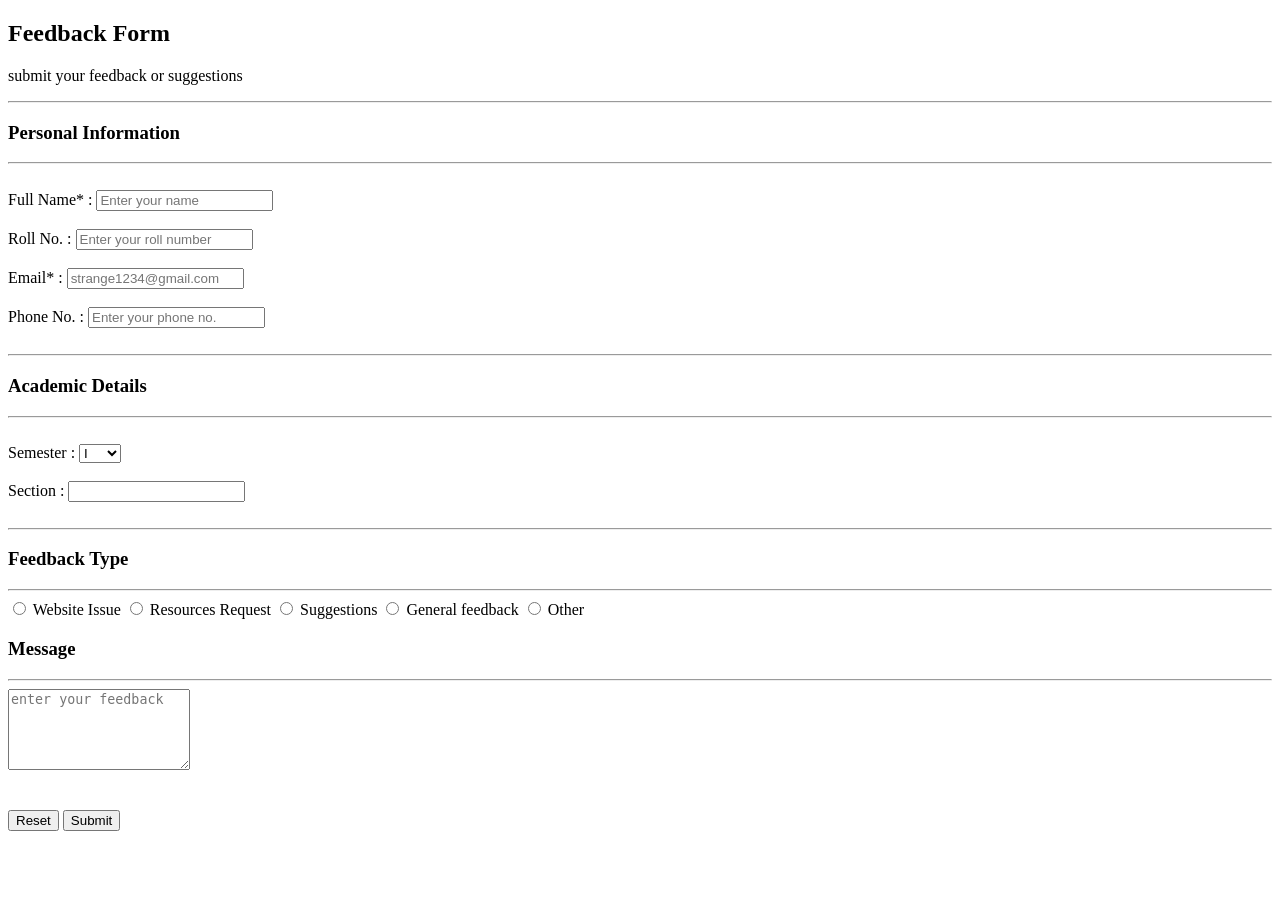
==== feedbackform.html @ 7c56cf64 "first commit" ====
<!DOCTYPE html>
<html lang="en">
<head>
    <meta charset="UTF-8">
    <meta name="viewport" content="width=device-width, initial-scale=1.0">
    <title>Feedback Form</title>
</head>
<body>
    <h2>Feedback Form</h2>
    <p> submit your feedback or suggestions</p>
    <hr>
    <form method="post">
        <h3>Personal Information</h3>
            <hr>
            <br>
            <div>
                <label for="fname">Full Name* : </label>
                <input type="text" id="fname" name="fname" placeholder="Enter your name" required>
            </div>
            <br>
            <div>
                <label for="rollno">Roll No. :</label>
                <input type="text" id="rollno" name="rollno" placeholder="Enter your roll number">
            </div>
            <br>
            <div>
                <label>Email* :</label>
                <input type="email" placeholder="strange1234@gmail.com" required>
            </div>
            <br>
            <div>
                <label>Phone No. :</label>
                <input type="text" placeholder="Enter your phone no.">
            </div>
            <br>
            <hr>
        <h3>Academic Details</h3>
            <hr>
            <br>
            <div>
                <label for="semester">Semester : </label>
                <select id="semester" name="semester">
                    <option>I</option>
                    <option>II</option>
                    <option>III</option>
                    <option>IV</option>
                    <option>V</option>
                    <option>VI</option>
                    <option>VII</option>
                    <option>VIII</option>
                </select>
            </div>
            <br>
            <div>
                <label for="section">Section :</label>
                <input type="text" id="section" maxlength="3">
            </div>
            <br>
            <hr>
        <h3>Feedback Type</h3>
            <hr>
            <div>
                <label for="feedback_type">
                <input type="radio" id="feedback_type" name="feedback_type" value="website_issue">
                Website Issue
                </label>
                <label for="feedback_type">
                <input type="radio" id="feedback_type" name="feedback_type" value="Resources request">
                Resources Request
                </label>
                <label for="feedback_type">
                <input type="radio" id="feedback_type" name="feedback_type" value="Suggestions">
                Suggestions
                </label>
                <label for="feedback_type">
                <input type="radio" id="feedback_type" name="feedback_type" value="General_Feedback">
                General feedback
                </label>
                <label for="feedback_type">
                <input type="radio" id="feedback_type" name="feedback_type" value="Other">
                Other
                </label>   
            </div>
        <h3>Message</h3>
            <hr>
            <div>
                <!-- <label for="message">12</label> -->
                <textarea id="message" name="message" rows="5" maxlength="500" placeholder="enter your feedback"></textarea>
            </div>
            <br>
        <br>
        <span>
            <input type="reset">
        </span>
        <span>
            <input type="submit">
        </span>
    </form>
</body>
</html>
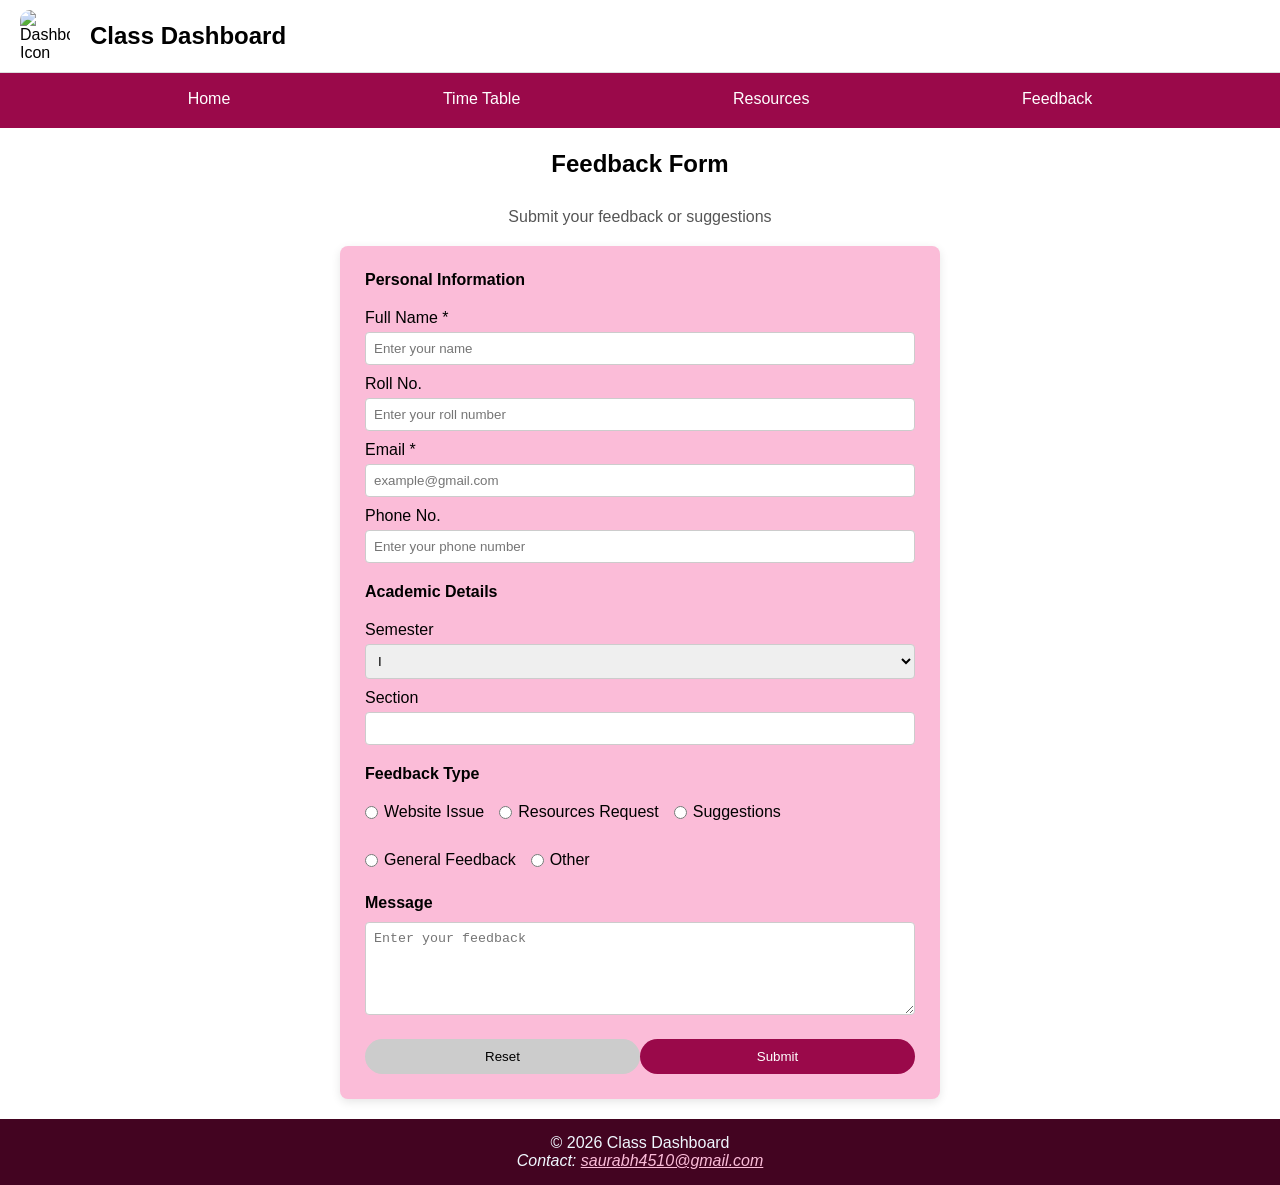
==== commit 3e6b5dac: "first commit" ====
--- a/feedbackform.html
+++ b/feedbackform.html
@@ -4,41 +4,53 @@
     <meta charset="UTF-8">
     <meta name="viewport" content="width=device-width, initial-scale=1.0">
     <title>Feedback Form</title>
+    <link rel="stylesheet" href="styles.css">
 </head>
 <body>
-    <h2>Feedback Form</h2>
-    <p> submit your feedback or suggestions</p>
-    <hr>
-    <form method="post">
-        <h3>Personal Information</h3>
-            <hr>
-            <br>
-            <div>
-                <label for="fname">Full Name* : </label>
+
+<header class="title">
+    <img src="https://img.freepik.com/premium-vector/classroom-icon-simple-thin-outline_1223784-18515.jpg?w=1480" width="50" alt="Dashboard Icon">
+    <h2>Class Dashboard</h2>
+</header>
+
+<nav>
+    <ul class="navbar">
+        <li class="navbuttons"><a href="index.html">Home</a></li>
+        <li class="navbuttons"><a href="timetable.html">Time Table</a></li>
+        <li class="navbuttons"><a href="resources.html">Resources</a></li>
+        <li class="navbuttons"><a href="feedbackform.html">Feedback</a></li>
+    </ul>
+</nav>
+
+<main>
+    <h2 class="page-title">Feedback Form</h2>
+    <p class="form-subtitle">Submit your feedback or suggestions</p>
+
+    <div class="form-container">
+        <form method="post">
+
+            <!-- Personal Info -->
+            <fieldset>
+                <legend>Personal Information</legend>
+
+                <label for="fname">Full Name *</label>
                 <input type="text" id="fname" name="fname" placeholder="Enter your name" required>
-            </div>
-            <br>
-            <div>
-                <label for="rollno">Roll No. :</label>
+
+                <label for="rollno">Roll No.</label>
                 <input type="text" id="rollno" name="rollno" placeholder="Enter your roll number">
-            </div>
-            <br>
-            <div>
-                <label>Email* :</label>
-                <input type="email" placeholder="strange1234@gmail.com" required>
-            </div>
-            <br>
-            <div>
-                <label>Phone No. :</label>
-                <input type="text" placeholder="Enter your phone no.">
-            </div>
-            <br>
-            <hr>
-        <h3>Academic Details</h3>
-            <hr>
-            <br>
-            <div>
-                <label for="semester">Semester : </label>
+
+                <label for="email">Email *</label>
+                <input type="email" id="email" name="email" placeholder="example@gmail.com" required>
+
+                <label for="phone">Phone No.</label>
+                <input type="tel" id="phone" name="phone" placeholder="Enter your phone number">
+            </fieldset>
+
+            <!-- Academic -->
+            <fieldset>
+                <legend>Academic Details</legend>
+
+                <label for="semester">Semester</label>
                 <select id="semester" name="semester">
                     <option>I</option>
                     <option>II</option>
@@ -49,52 +61,47 @@
                     <option>VII</option>
                     <option>VIII</option>
                 </select>
+
+                <label for="section">Section</label>
+                <input type="text" id="section" name="section" maxlength="3">
+            </fieldset>
+
+            <!-- Feedback Type -->
+            <fieldset>
+                <legend>Feedback Type</legend>
+
+                <div class="radio-group">
+                    <label><input type="radio" name="feedback_type" value="website_issue"> Website Issue</label>
+                    <label><input type="radio" name="feedback_type" value="resources_request"> Resources Request</label>
+                    <label><input type="radio" name="feedback_type" value="suggestions"> Suggestions</label>
+                    <label><input type="radio" name="feedback_type" value="general"> General Feedback</label>
+                    <label><input type="radio" name="feedback_type" value="other"> Other</label>
+                </div>
+            </fieldset>
+
+            <!-- Message -->
+            <fieldset>
+                <legend>Message</legend>
+                <textarea id="message" name="message" rows="5" maxlength="500" placeholder="Enter your feedback"></textarea>
+            </fieldset>
+
+            <div class="form-buttons">
+                <input type="reset" class="btn secondary">
+                <input type="submit" class="btn primary">
             </div>
-            <br>
-            <div>
-                <label for="section">Section :</label>
-                <input type="text" id="section" maxlength="3">
-            </div>
-            <br>
-            <hr>
-        <h3>Feedback Type</h3>
-            <hr>
-            <div>
-                <label for="feedback_type">
-                <input type="radio" id="feedback_type" name="feedback_type" value="website_issue">
-                Website Issue
-                </label>
-                <label for="feedback_type">
-                <input type="radio" id="feedback_type" name="feedback_type" value="Resources request">
-                Resources Request
-                </label>
-                <label for="feedback_type">
-                <input type="radio" id="feedback_type" name="feedback_type" value="Suggestions">
-                Suggestions
-                </label>
-                <label for="feedback_type">
-                <input type="radio" id="feedback_type" name="feedback_type" value="General_Feedback">
-                General feedback
-                </label>
-                <label for="feedback_type">
-                <input type="radio" id="feedback_type" name="feedback_type" value="Other">
-                Other
-                </label>   
-            </div>
-        <h3>Message</h3>
-            <hr>
-            <div>
-                <!-- <label for="message">12</label> -->
-                <textarea id="message" name="message" rows="5" maxlength="500" placeholder="enter your feedback"></textarea>
-            </div>
-            <br>
-        <br>
-        <span>
-            <input type="reset">
-        </span>
-        <span>
-            <input type="submit">
-        </span>
-    </form>
+
+        </form>
+    </div>
+</main>
+
+<footer>
+    <p>&copy; <time datetime="2026">2026</time> Class Dashboard</p>
+    <address>
+        Contact:
+        <a href="mailto:saurabhsingh4510@gmail.com">saurabh4510@gmail.com</a>
+    </address>
+</footer>
+
 </body>
-</html>+</html>
+
--- a/styles.css
+++ b/styles.css
@@ -0,0 +1,366 @@
+/* Reset */
+*{
+    margin: 0;
+    padding: 0;
+    box-sizing: border-box;
+}
+
+/* Page layout */
+html, body{
+    height: 100%;
+    font-family: Arial, Helvetica, sans-serif;
+}
+
+body{
+    display: flex;
+    flex-direction: column;
+}
+
+/* Main should push footer down */
+main{
+    flex: 1;
+    padding: 20px;
+}
+
+.title {
+    display: flex;
+    align-items: center;   /* vertical alignment */
+    gap: 20px;             /* space between image and text */
+    flex-wrap: wrap;
+}
+
+.title img{
+    border-radius: 10px;
+}
+
+/* Navigation bar */
+.navbar{
+    background-color: #9A094A;
+    display: flex;
+    justify-content: center;
+    justify-content: space-evenly;
+    padding: 10px 0;
+}
+
+.navbuttons{
+    list-style: none;
+}
+
+.navbuttons a{
+    display: block;
+    text-decoration: none;
+    color: white;
+    padding: 10px 25px;
+    border-radius: 20px;
+    transition: 0.2s ease;     /* smooth hover */
+}
+
+/* Hover effect */
+.navbuttons a:hover{
+    background-color: #F990BF;
+    color: black;
+}
+
+/* Fix header at top */
+.title{
+    position: fixed;
+    top: 0;
+    left: 0;
+    width: 100%;
+    background: white;
+    z-index: 1000;
+    padding: 10px 20px;
+    border-bottom: 1px solid #ddd;
+}
+
+/* Fix navbar below header */
+.navbar{
+    position: fixed;
+    top: 70px;   /* height of header */
+    left: 0;
+    width: 100%;
+    z-index: 999;
+}
+
+/* Push page content down */
+main{
+    margin-top: 130px;   /* header + navbar height */
+}
+
+
+/* HOME PAGE  */
+
+.welcome {
+    display: flex;
+    gap: 20px;
+    margin-bottom: 30px;
+}
+
+.overview {
+    margin-bottom: 30px;
+}
+
+.cards {
+    display: flex;
+    gap: 20px;
+    margin-top: 10px;
+}
+
+.card {
+    background: #FBBCD8;
+    padding: 15px;
+    flex: 1;
+    border-radius: 6px;
+    box-shadow: 0 2px 5px rgba(0,0,0,0.1);
+}
+
+.content-area {
+    display: flex;
+    gap: 20px;
+    margin-bottom: 30px;
+}
+
+.announcements {
+    flex: 3;
+}
+
+.announcements article {
+    background: #FBBCD8;
+    padding: 15px;
+    margin-bottom: 10px;
+    border-radius: 6px;
+}
+
+.sidebar {
+    flex: 1;
+    background: #FBBCD8;
+    padding: 15px;
+    border-radius: 6px;
+}
+
+
+footer{
+    background-color: #430421;
+    color: aliceblue;
+    text-align: center;
+    padding: 15px 10px;
+}
+
+footer a{
+    color:#FBBCD8;
+}
+
+/* TIME TABLE */
+
+/* Page title */
+.page-title{
+    text-align: center;
+    margin-bottom: 20px;
+}
+
+/* Table container for centering */
+.table-container{
+    display: flex;
+    justify-content: center;
+    overflow-x: auto;
+}
+
+/* Timetable styling */
+.timetable{
+    border-collapse: collapse;
+    min-width: 900px;
+    background: white;
+    box-shadow: 0 3px 10px rgba(0,0,0,0.1);
+}
+
+/* Cells */
+.timetable th,
+.timetable td{
+    border: 1px solid #ccc;
+    padding: 12px;
+    text-align: center;
+}
+
+/* Header row */
+.timetable th{
+    background-color: #9A094A;
+    color: white;
+}
+
+/* Day column */
+.timetable th:first-child{
+    background-color: #F990BF;
+    color: black;
+}
+
+/* Lunch column */
+.lunch{
+    background-color: #FBBCD8;
+    font-weight: bold;
+}
+
+/* Row hover */
+.timetable tr:hover td{
+    background-color: #f9f2f6;
+}
+/* FORM PAGE */
+/* Form title */
+.page-title{
+    text-align: center;
+    margin-bottom: 5px;
+}
+
+.form-subtitle{
+    text-align: center;
+    margin-bottom: 20px;
+    color: #555;
+}
+
+/* Form container */
+.form-container{
+    display: flex;
+    justify-content: center;
+}
+
+form{
+    width: 100%;
+    max-width: 600px;
+    background: #FBBCD8;
+    padding: 25px;
+    border-radius: 8px;
+    box-shadow: 0 3px 10px rgba(0,0,0,0.1);
+}
+
+/* Fieldsets */
+fieldset{
+    border: none;
+    margin-bottom: 20px;
+}
+
+legend{
+    font-weight: bold;
+    margin-bottom: 10px;
+}
+
+/* Inputs */
+form label{
+    display: block;
+    margin-top: 10px;
+    margin-bottom: 5px;
+}
+
+form input,
+form select,
+form textarea{
+    width: 100%;
+    padding: 8px;
+    border: 1px solid #ccc;
+    border-radius: 4px;
+}
+
+/* Radio buttons */
+.radio-group{
+    display: flex;
+    flex-wrap: wrap;
+    gap: 15px;
+}
+
+/* Buttons */
+.form-buttons{
+    display: flex;
+    justify-content: space-between;
+    margin-top: 20px;
+}
+
+.btn{
+    padding: 10px 20px;
+    border: none;
+    border-radius: 20px;
+    cursor: pointer;
+}
+
+.primary{
+    background-color: #9A094A;
+    color: white;
+}
+
+.primary:hover{
+    background-color: #7a073a;
+}
+
+.secondary{
+    background-color: #ccc;
+}
+
+.secondary:hover{
+    background-color: #aaa;
+}
+
+/* RESOURCES PAGE */
+.page-title{
+    text-align: center;
+    margin-bottom: 30px;
+}
+
+/* Subject section */
+.subject{
+    margin-bottom: 40px;
+}
+
+.subject h2{
+    margin-bottom: 15px;
+}
+
+/* Units grid */
+.units{
+    display: flex;
+    flex-wrap: wrap;
+    gap: 20px;
+}
+
+/* Unit card */
+.unit-card{
+    background: #FBBCD8;
+    padding: 15px;
+    border-radius: 8px;
+    width: 300px;
+    box-shadow: 0 2px 6px rgba(0,0,0,0.1);
+}
+
+/* Download button */
+.download-btn{
+    display: inline-block;
+    margin: 10px 0;
+    padding: 6px 15px;
+    background-color: #9A094A;
+    color: white;
+    text-decoration: none;
+    border-radius: 20px;
+    font-size: 14px;
+}
+
+.download-btn:hover{
+    background-color: #7a073a;
+}
+
+/* Video */
+.unit-card iframe{
+    width: 100%;
+    height: 170px;
+    border: none;
+    border-radius: 6px;
+}
+
+.radio-group label{
+    display: flex;
+    align-items: center;
+    gap: 6px;
+    cursor: pointer;
+}
+
+/* Keep radio inline */
+.radio-group input[type="radio"]{
+    width: auto;
+    margin: 0;
+}
+
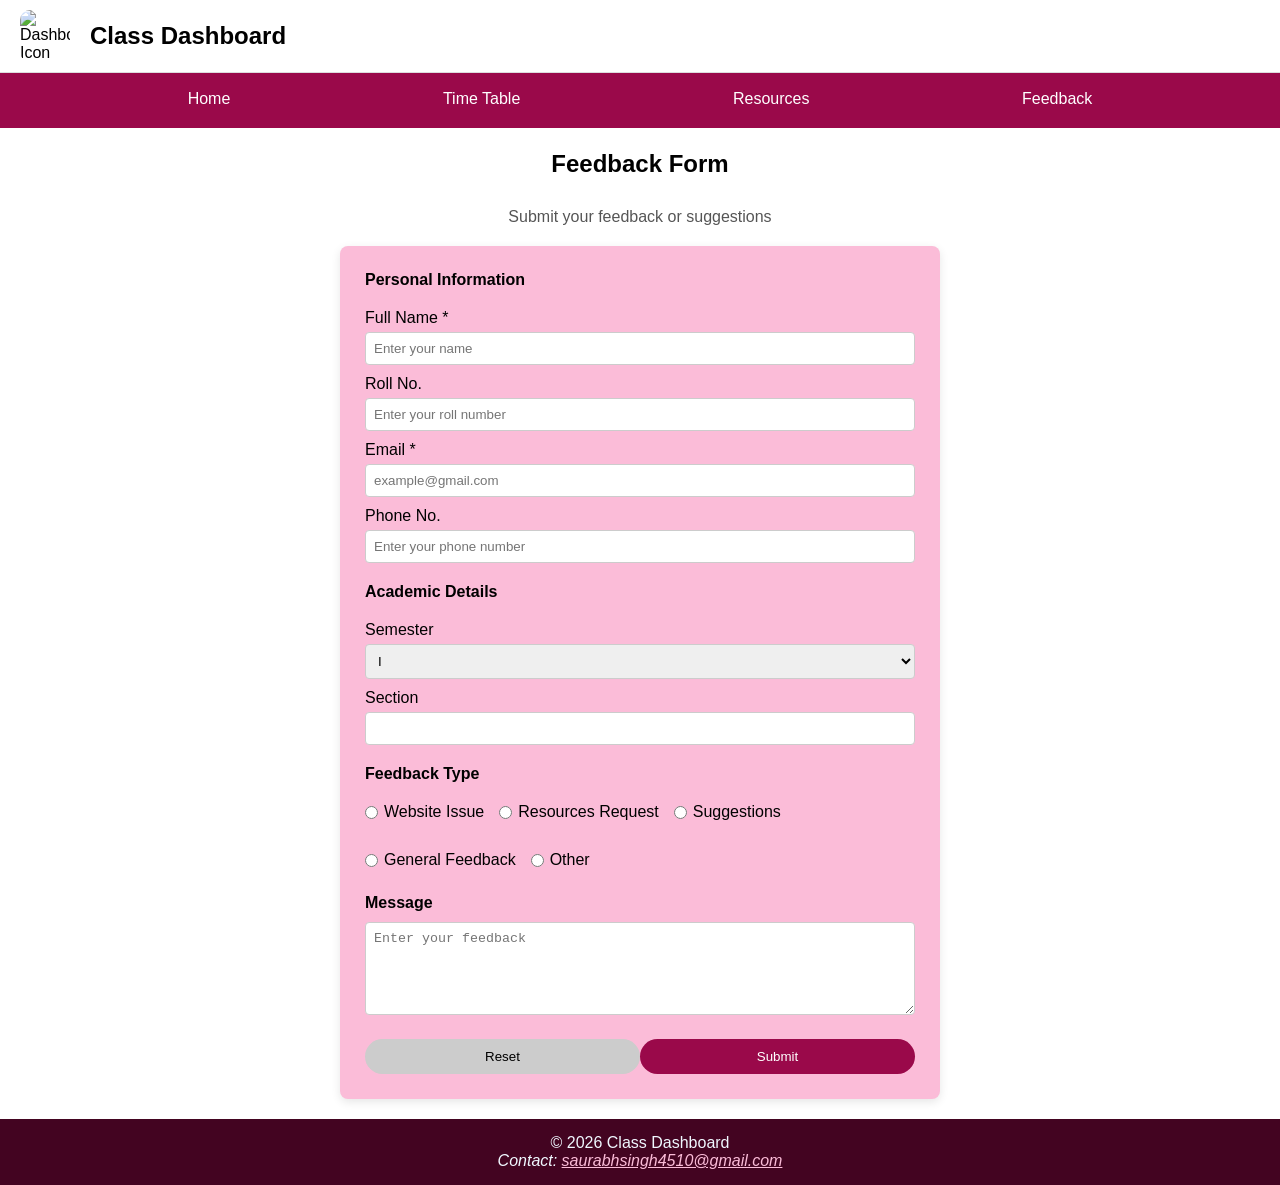
==== commit 4d193514: "Updated feedback form and homepage" ====
--- a/feedbackform.html
+++ b/feedbackform.html
@@ -63,7 +63,7 @@
                 </select>
 
                 <label for="section">Section</label>
-                <input type="text" id="section" name="section" maxlength="3">
+                <input type="text" id="section" name="section" maxlength="3" >
             </fieldset>
 
             <!-- Feedback Type -->
@@ -98,7 +98,7 @@
     <p>&copy; <time datetime="2026">2026</time> Class Dashboard</p>
     <address>
         Contact:
-        <a href="mailto:saurabhsingh4510@gmail.com">saurabh4510@gmail.com</a>
+        <a href="mailto:saurabhsingh4510@gmail.com">saurabhsingh4510@gmail.com</a>
     </address>
 </footer>
 
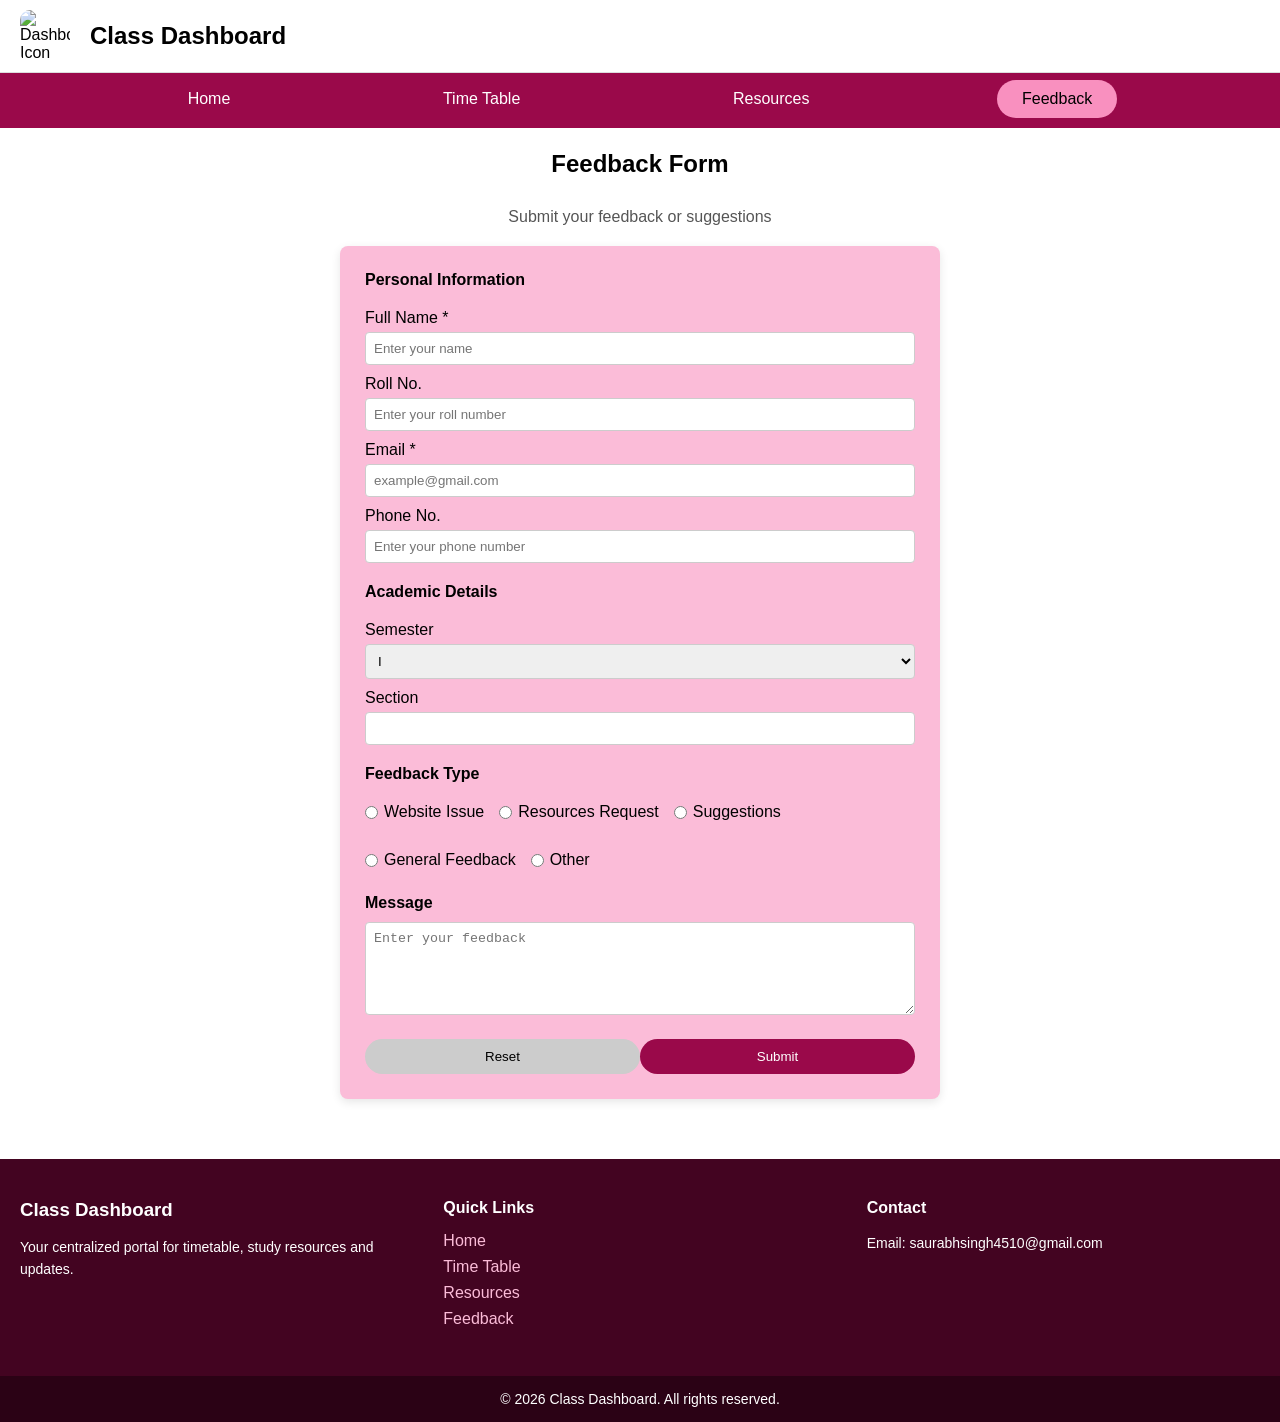
==== commit 8f79e7ca: "Updated hero section and footer and hover effect" ====
--- a/feedbackform.html
+++ b/feedbackform.html
@@ -18,7 +18,7 @@
         <li class="navbuttons"><a href="index.html">Home</a></li>
         <li class="navbuttons"><a href="timetable.html">Time Table</a></li>
         <li class="navbuttons"><a href="resources.html">Resources</a></li>
-        <li class="navbuttons"><a href="feedbackform.html">Feedback</a></li>
+        <li class="navbuttons"><a href="feedbackform.html" class="active">Feedback</a></li>
     </ul>
 </nav>
 
@@ -94,12 +94,34 @@
     </div>
 </main>
 
-<footer>
-    <p>&copy; <time datetime="2026">2026</time> Class Dashboard</p>
-    <address>
-        Contact:
-        <a href="mailto:saurabhsingh4510@gmail.com">saurabhsingh4510@gmail.com</a>
-    </address>
+<footer class="footer">
+    <div class="footer-container">
+
+        <div class="footer-col">
+            <h3>Class Dashboard</h3>
+            <p>Your centralized portal for timetable, study resources and updates.</p>
+        </div>
+
+        <div class="footer-col">
+            <h4>Quick Links</h4>
+            <ul>
+                <li><a href="index.html">Home</a></li>
+                <li><a href="timetable.html">Time Table</a></li>
+                <li><a href="resources.html">Resources</a></li>
+                <li><a href="feedbackform.html">Feedback</a></li>
+            </ul>
+        </div>
+
+        <div class="footer-col">
+            <h4>Contact</h4>
+            <p>Email: saurabhsingh4510@gmail.com</p>
+        </div>
+
+    </div>
+
+    <div class="footer-bottom">
+        <p>&copy; 2026 Class Dashboard. All rights reserved.</p>
+    </div>
 </footer>
 
 </body>
--- a/styles.css
+++ b/styles.css
@@ -5,7 +5,20 @@
     box-sizing: border-box;
 }
 
+/* body{
+    background-image: url(assests/images/classroom.jpg);
+    background-size: cover;        
+    background-position: center;  
+    background-repeat: no-repeat;
+    height: 100vh;
+    margin: 0;
+} */
+
 /* Page layout */
+
+html {
+    scroll-behavior: smooth;
+}
 html, body{
     height: 100%;
     font-family: Arial, Helvetica, sans-serif;
@@ -20,6 +33,7 @@
 main{
     flex: 1;
     padding: 20px;
+    margin-top: 130px;
 }
 
 .title {
@@ -57,6 +71,11 @@
 
 /* Hover effect */
 .navbuttons a:hover{
+    background-color: #F990BF;
+    color: black;
+}
+
+.navbuttons a.active {
     background-color: #F990BF;
     color: black;
 }
@@ -87,48 +106,87 @@
     margin-top: 130px;   /* header + navbar height */
 }
 
-
+/* STATS SECTION */
+.stats-section {
+    display: grid;
+    grid-template-columns: repeat(auto-fit, minmax(200px, 1fr));
+    gap: 20px;
+    margin-bottom: 40px;
+}
+
+.stat-card {
+    background: #FBBCD8;
+    padding: 30px 20px;
+    border-radius: 12px;
+    text-align: center;
+    box-shadow: 0 4px 15px rgba(0,0,0,0.5);
+    transition: 0.3s ease;
+}
+
+.stat-card:hover {
+    transform: translateY(-8px);
+    box-shadow: 0 15px 30px rgba(0,0,0,0.5);
+}
+
+.stat-card h2 {
+    font-size: 40px;
+    color: #9A094A;
+    margin-bottom: 10px;
+}
+
+.stat-card p {
+    font-size: 14px;
+    letter-spacing: 1px;
+}
 /* HOME PAGE  */
-
-.welcome {
+.overview {
+    margin-bottom: 30px;
+}
+
+.cards {
+    display: grid;
+    grid-template-columns: repeat(auto-fit, minmax(250px, 1fr));
+    gap: 20px;
+    margin-top: 20px;
+}
+
+.card {
+    background: #FBBCD8;
+    padding: 20px;
+    border-radius: 10px;
+    box-shadow: 0 4px 10px rgba(0,0,0,0.5);
+    transition: transform 0.3s ease, box-shadow 0.3s ease;
+}
+
+/* Hover the card itself */
+.card:hover {
+    transform: translateY(-8px);
+    box-shadow: 0 12px 25px rgba(0,0,0,0.5);
+}
+
+.content-area {
     display: flex;
     gap: 20px;
     margin-bottom: 30px;
 }
 
-.overview {
-    margin-bottom: 30px;
-}
-
-.cards {
-    display: flex;
+.announcements {
+    display: grid;
+    grid-template-columns: repeat(auto-fit, minmax(280px, 1fr));
     gap: 20px;
-    margin-top: 10px;
-}
-
-.card {
-    background: #FBBCD8;
-    padding: 15px;
-    flex: 1;
-    border-radius: 6px;
-    box-shadow: 0 2px 5px rgba(0,0,0,0.1);
-}
-
-.content-area {
-    display: flex;
-    gap: 20px;
-    margin-bottom: 30px;
-}
-
-.announcements {
-    flex: 3;
 }
 
 .announcements article {
     background: #FBBCD8;
-    padding: 15px;
-    margin-bottom: 10px;
-    border-radius: 6px;
+    padding: 20px;
+    border-radius: 10px;
+    box-shadow: 0 4px 10px rgba(0,0,0,0.5);
+    transition: all 0.3s ease;
+}
+
+.announcements article:hover {
+    transform: translateY(-8px);
+    box-shadow: 0 12px 25px rgba(0,0,0,0.5);
 }
 
 .sidebar {
@@ -136,20 +194,63 @@
     background: #FBBCD8;
     padding: 15px;
     border-radius: 6px;
-}
-
-
-footer{
+    box-shadow: 0 2px 5px rgba(0,0,0,0.5);
+    transition: all 0.3s ease;
+}
+
+.sidebar:hover {
+    transform: translateY(-8px);
+    box-shadow: 0 12px 25px rgba(0,0,0,0.5);
+}
+
+/* FOOTER */
+.footer {
     background-color: #430421;
-    color: aliceblue;
-    text-align: center;
-    padding: 15px 10px;
-}
-
-footer a{
-    color:#FBBCD8;
-}
-
+    color: white;
+    margin-top: 40px;
+}
+
+.footer-container {
+    display: grid;
+    grid-template-columns: repeat(auto-fit, minmax(220px, 1fr));
+    gap: 30px;
+    padding: 40px 20px;
+}
+
+.footer-col h3,
+.footer-col h4 {
+    margin-bottom: 15px;
+}
+
+.footer-col p {
+    font-size: 14px;
+    line-height: 1.6;
+}
+
+.footer-col ul {
+    list-style: none;
+}
+
+.footer-col ul li {
+    margin-bottom: 8px;
+}
+
+.footer-col a {
+    text-decoration: none;
+    color: #FBBCD8;
+    transition: 0.3s ease;
+}
+
+.footer-col a:hover {
+    color: white;
+}
+
+.footer-bottom {
+    text-align: center;
+    padding: 15px;
+    background-color: #2b0215;
+    font-size: 14px;
+}
 /* TIME TABLE */
 
 /* Page title */
@@ -170,7 +271,7 @@
     border-collapse: collapse;
     min-width: 900px;
     background: white;
-    box-shadow: 0 3px 10px rgba(0,0,0,0.1);
+    box-shadow: 0 3px 10px rgba(0,0,0,0.5);
 }
 
 /* Cells */
@@ -364,3 +465,52 @@
     margin: 0;
 }
 
+/* HERO SECTION */
+.hero {
+    position: relative;
+    height: 500px;
+    background: url("assets/images/classroom1.jpg") center/cover no-repeat;
+    display: flex;
+    align-items: center;
+    justify-content: center;
+    text-align: center;
+    color: white;
+    margin-bottom: 20px;
+    border-radius: 15px;
+    transition: all 0.3s ease;
+}
+
+/* Dark overlay */
+.hero::before {
+    content: "";
+    position: absolute;
+    inset: 0;
+    background: rgba(0,0,0,0.60);
+    border-radius: 15px;
+    box-shadow: 0 2px 5px rgba(0,0,0,0.5);
+}
+
+/* Content above overlay */
+.hero-content {
+    position: relative;
+    z-index: 2;
+    max-width: 700px;
+    padding: 20px;
+}
+
+.hero h1 {
+    font-size: 42px;
+    margin-bottom: 15px;
+}
+
+.hero p {
+    font-size: 18px;
+    margin-bottom: 25px;
+}
+
+.hero:hover {
+    transform: translateY(-8px);
+    box-shadow: 0 15px 30px rgba(0,0,0,0.5);
+}
+
+
